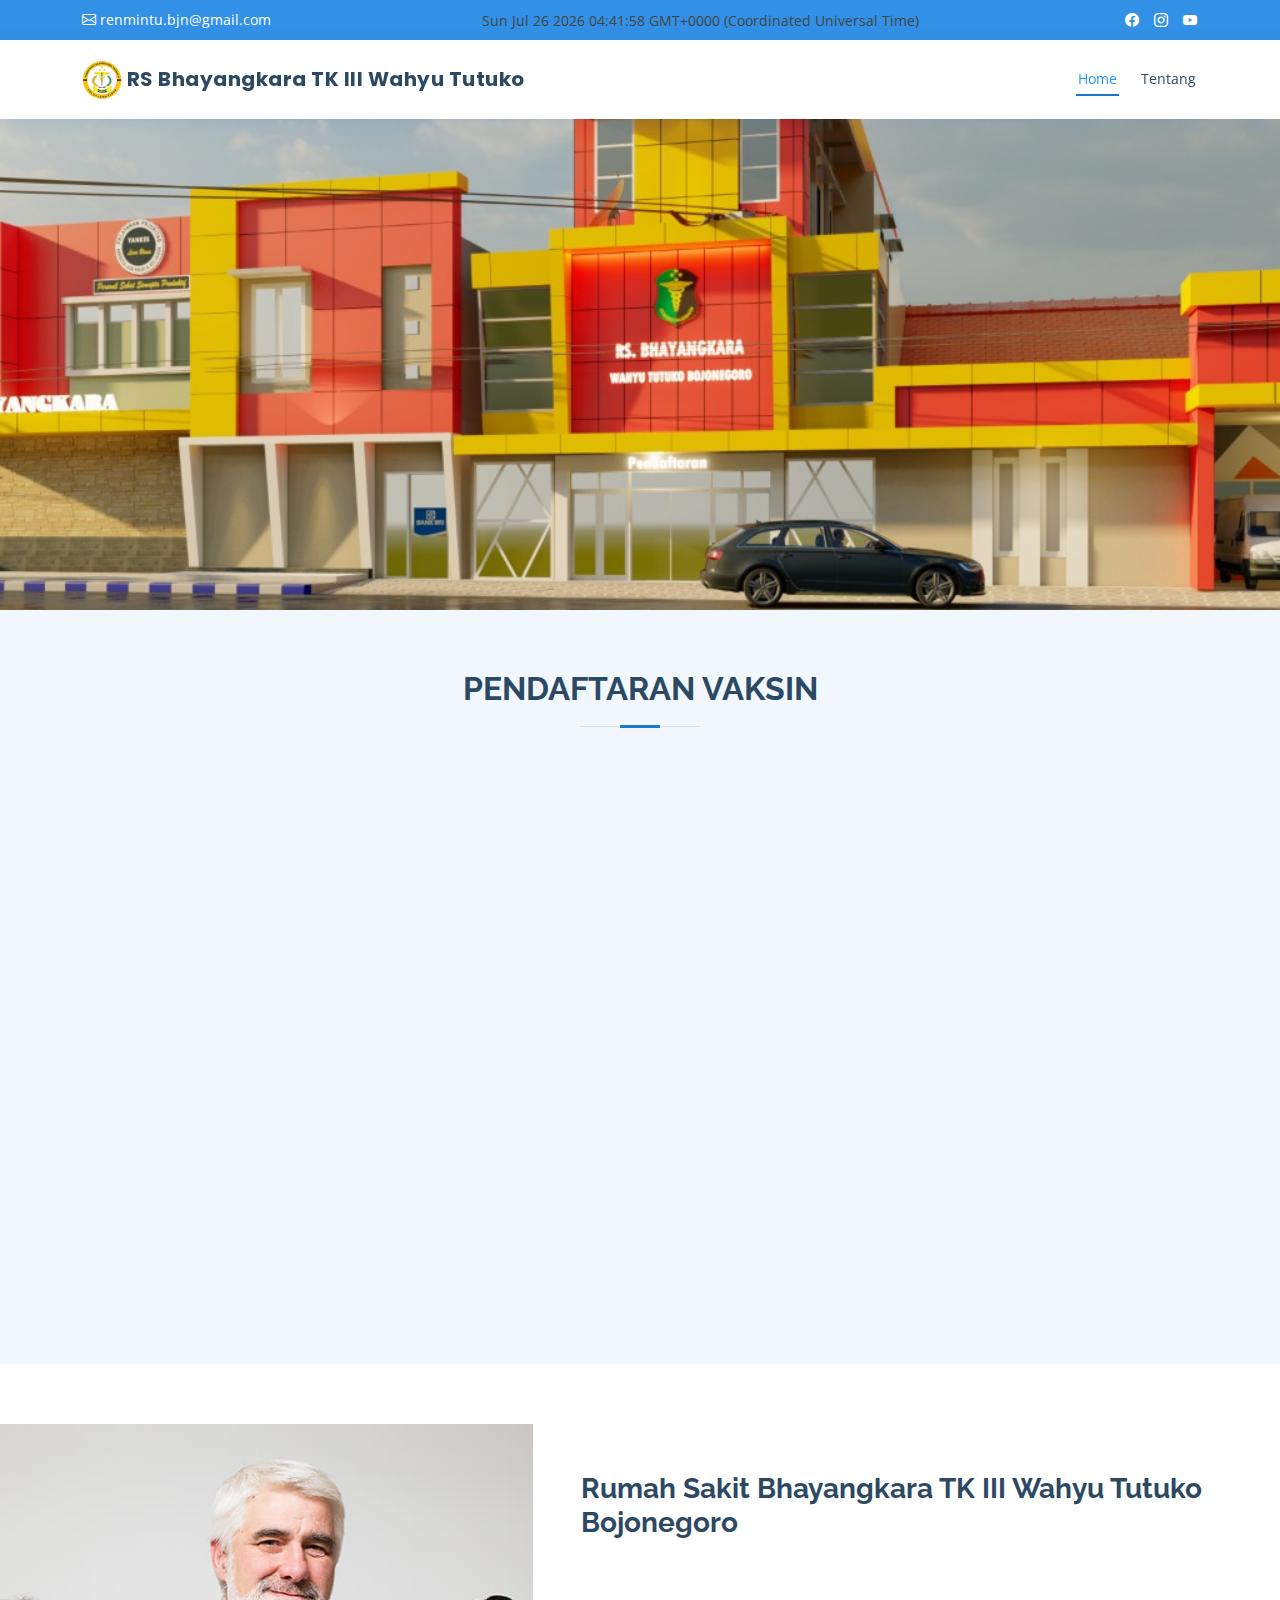
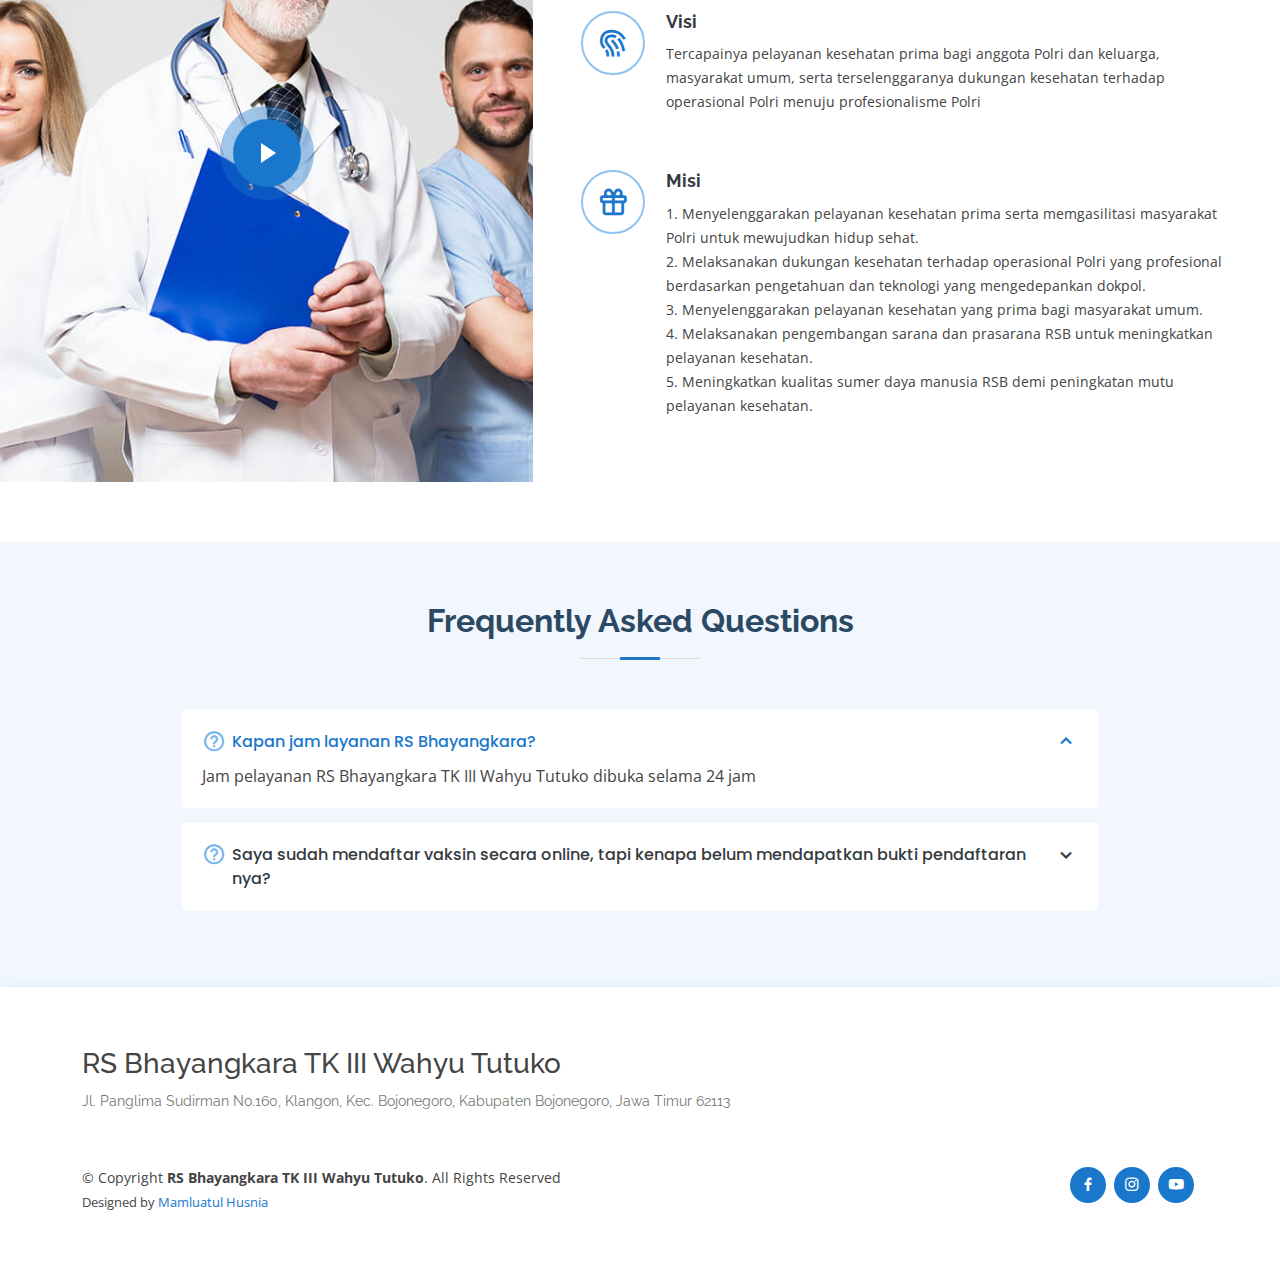
==== index2.html @ 44edd646 "first commit" ====
<!DOCTYPE html>
<html lang="en">

<head>
  <meta charset="utf-8">
  <meta content="width=device-width, initial-scale=1.0" name="viewport">

  <title>RS Bhayangkara TK III Wahyu Tutuko</title>
  <meta content="" name="description">
  <meta content="" name="keywords">

  <!-- Favicons -->
  <link href="assets/img/LOGO RSBWT 1.png" rel="icon">
  <link href="assets/img/logo.png" rel="apple-touch-icon">

  <!-- Google Fonts -->
  <link href="https://fonts.googleapis.com/css?family=Open+Sans:300,300i,400,400i,600,600i,700,700i|Raleway:300,300i,400,400i,500,500i,600,600i,700,700i|Poppins:300,300i,400,400i,500,500i,600,600i,700,700i" rel="stylesheet">

  <!-- Vendor CSS Files -->
  <link href="assets/vendor/animate.css/animate.min.css" rel="stylesheet">
  <link href="assets/vendor/bootstrap/css/bootstrap.min.css" rel="stylesheet">
  <link href="assets/vendor/bootstrap-icons/bootstrap-icons.css" rel="stylesheet">
  <link href="assets/vendor/boxicons/css/boxicons.min.css" rel="stylesheet">
  <link href="assets/vendor/fontawesome-free/css/all.min.css" rel="stylesheet">
  <link href="assets/vendor/glightbox/css/glightbox.min.css" rel="stylesheet">
  <link href="assets/vendor/remixicon/remixicon.css" rel="stylesheet">
  <link href="assets/vendor/swiper/swiper-bundle.min.css" rel="stylesheet">

  <!-- Template Main CSS File -->
  <link href="assets/css/style.css" rel="stylesheet">

  <!-- =======================================================
  * Template Name: Medilab - v4.3.0
  * Template URL: https://bootstrapmade.com/medilab-free-medical-bootstrap-theme/
  * Author: BootstrapMade.com
  * License: https://bootstrapmade.com/license/
  ======================================================== -->
</head>

<body>

  <!-- ======= Top Bar ======= -->
  <div id="topbar" class="d-flex align-items-center fixed-top">
    <div class="container d-flex justify-content-between">
      <div class="contact-info d-flex align-items-center">
        <i class="bi bi-envelope"></i> <a href="mailto:contact@example.com">renmintu.bjn@gmail.com</a>
        <i class="bi bi-meet"></i> 
		
      </div>
	   <div id="hasil"></div>
		<script>
			var waktu = new Date(); 
			document.getElementById("hasil").innerHTML = waktu;
		</script>
      <div class="d-none d-lg-flex social-links align-items-center">
        
        <a href="https://www.facebook.com/RS-Bhayangkara-wahyu-tutuko-bojonegoro-134712676701221/" class="facebook"><i class="bi bi-facebook"></i></a>
        <a href="https://www.instagram.com/rs.wahyu.tutuko.bjn/" class="instagram"><i class="bi bi-instagram"></i></a>
		<a href="https://www.youtube.com/channel/UCM9WZaAFQq9UI5VW8E8d0-Q" class="youtube"><i class="bi bi-youtube"></i></a>
        
      </div>
    </div>
  </div>

  <!-- ======= Header ======= -->
  <header id="header" class="fixed-top">
    <div class="container d-flex align-items-center">
      <h1 class="logo me-auto">
	  <a href="index.html" class="logo me-auto"><img src="assets/img/logo.png" alt="" class="img-fluid"></a>
	  <a href="index.html"> RS Bhayangkara TK III Wahyu Tutuko</a></h1>
	  
      <!-- Uncomment below if you prefer to use an image logo -->
      

      <nav id="navbar" class="navbar order-last order-lg-0">
        <ul>
          <li><a class="nav-link scrollto active" href="#hero">Home</a></li>
          <li><a class="nav-link scrollto" href="#about">Tentang</a></li>
          
          
        </ul>
        <i class="bi bi-list mobile-nav-toggle"></i>
      </nav><!-- .navbar -->

     

    </div>
  </header><!-- End Header -->

  <!-- ======= Hero Section ======= -->
  <section id="hero" class="d-flex align-items-center">
    <div class="container">
      <!--<h1>Welcome to RS Bhayangkara </h1>
      <h2>Stay Safe, Stay Healthy! </h2>
      <a href="#about" class="btn-get-started scrollto">Get Started</a>-->
    </div>
  </section><!-- End Hero -->

  <main id="main">

    
<!-- ======= Appointment Section ======= -->
<section id="appointment" class="appointment section-bg">
    <div class="container">

        <div class="section-title">
            <h2>PENDAFTARAN VAKSIN</h2>
           
        </div>
        

        <iframe
            src="https://docs.google.com/forms/d/e/1FAIpQLSfDE_rC1CATGKq_4Edwwv0EHNsM5DgaduZ6dp2ZUhxkLP7fkw/viewform?embedded=true"
            width="1200" height="520" frameborder="0" marginheight="0" marginwidth="0">Loading…</iframe>

    </div>
</section><!-- End Appointment Section -->

    <!-- ======= About Section ======= -->
    <section id="about" class="about">
      <div class="container-fluid">

        <div class="row">
          <div class="col-xl-5 col-lg-6 video-box d-flex justify-content-center align-items-stretch position-relative">
            <a href="https://www.youtube.com/watch?v=DsOXvNqg05s" class="glightbox play-btn mb-4"></a>
          </div>

          <div class="col-xl-7 col-lg-6 icon-boxes d-flex flex-column align-items-stretch justify-content-center py-5 px-lg-5">
            <h3>Rumah Sakit Bhayangkara TK III Wahyu Tutuko Bojonegoro</h3>
            <p></p>

            <div class="icon-box">
              <div class="icon"><i class="bx bx-fingerprint"></i></div>
              <h4 class="title"><a href="">Visi</a></h4>
              <p class="description">Tercapainya pelayanan kesehatan prima bagi anggota Polri dan keluarga, masyarakat umum, serta terselenggaranya dukungan kesehatan terhadap operasional Polri menuju profesionalisme Polri</p>
            </div>

            <div class="icon-box">
              <div class="icon"><i class="bx bx-gift"></i></div>
              <h4 class="title"><a href="">Misi</a></h4>
              <p class="description"> 1. Menyelenggarakan pelayanan kesehatan prima serta memgasilitasi masyarakat Polri untuk mewujudkan hidup sehat. <br>
			  2. Melaksanakan dukungan kesehatan terhadap operasional Polri yang profesional berdasarkan pengetahuan dan teknologi yang mengedepankan dokpol. <br>
			  3. Menyelenggarakan pelayanan kesehatan yang prima bagi masyarakat umum. <br>
			  4. Melaksanakan pengembangan sarana dan prasarana RSB untuk meningkatkan pelayanan kesehatan. <br>
			  5. Meningkatkan kualitas sumer daya manusia RSB demi peningkatan mutu pelayanan kesehatan.</p>
            </div>

           <!-- <div class="icon-box">
              <div class="icon"><i class="bx bx-atom"></i></div>
              <h4 class="title"><a href="">Dine Pad</a></h4>
              <p class="description">Explicabo est voluptatum asperiores consequatur magnam. Et veritatis odit. Sunt aut deserunt minus aut eligendi omnis</p>
            </div>-->

          </div>
        </div>

      </div>
    </section><!-- End About Section -->

 
    <!-- ======= Frequently Asked Questions Section ======= -->
    <section id="faq" class="faq section-bg">
      <div class="container">

        <div class="section-title">
          <h2>Frequently Asked Questions</h2>
          <p> </p>
        </div>

        <div class="faq-list">
          <ul>
            <li data-aos="fade-up">
              <i class="bx bx-help-circle icon-help"></i> <a data-bs-toggle="collapse" class="collapse" data-bs-target="#faq-list-1">Kapan jam layanan RS Bhayangkara? <i class="bx bx-chevron-down icon-show"></i><i class="bx bx-chevron-up icon-close"></i></a>
              <div id="faq-list-1" class="collapse show" data-bs-parent=".faq-list">
                <p>
                  Jam pelayanan RS Bhayangkara TK III Wahyu Tutuko dibuka selama 24 jam
                </p>
              </div>
            </li>

           
            </li>
			<li data-aos="fade-up" data-aos-delay="100">
              <i class="bx bx-help-circle icon-help"></i> <a data-bs-toggle="collapse" data-bs-target="#faq-list-2" class="collapsed">Saya sudah mendaftar vaksin secara online, tapi kenapa belum mendapatkan bukti pendaftaran nya?<i class="bx bx-chevron-down icon-show"></i><i class="bx bx-chevron-up icon-close"></i></a>
              <div id="faq-list-2" class="collapse" data-bs-parent=".faq-list">
                <p>
                  Untuk Bukti Pendaftaran akan di kirimkan dalam 1x24 jam, jadi harap bersabar :)
                </p>
              </div>
            </li>


      </div>
    </section><!-- End Contact Section -->

  </main><!-- End #main -->

  <!-- ======= Footer ======= -->
  <footer id="footer">

    <div class="footer-top">
      <div class="container">
        <div class="row">

          <div class="col-lg-8 col-md-6 footer-contact">
            <h3>RS Bhayangkara TK III Wahyu Tutuko</h3>
            <p>
              Jl. Panglima Sudirman No.160, Klangon, Kec. Bojonegoro, Kabupaten Bojonegoro, Jawa Timur 62113 <br>
             
              
             <!-- <strong>Email:</strong> renmintu.bjn@gmail.com<br>-->
            </p>
          </div>
<!--
          <div class="col-lg-2 col-md-6 footer-links">
            <h4>Useful Links</h4>
            <ul>
              <li><i class="bx bx-chevron-right"></i> <a href="#">Home</a></li>
              <li><i class="bx bx-chevron-right"></i> <a href="#">About us</a></li>
              <li><i class="bx bx-chevron-right"></i> <a href="#">Services</a></li>
              <li><i class="bx bx-chevron-right"></i> <a href="#">Terms of service</a></li>
              <li><i class="bx bx-chevron-right"></i> <a href="#">Privacy policy</a></li>
            </ul>
          </div>

          <div class="col-lg-3 col-md-6 footer-links">
            <h4>Our Services</h4>
            <ul>
              <li><i class="bx bx-chevron-right"></i> <a href="#">Web Design</a></li>
              <li><i class="bx bx-chevron-right"></i> <a href="#">Web Development</a></li>
              <li><i class="bx bx-chevron-right"></i> <a href="#">Product Management</a></li>
              <li><i class="bx bx-chevron-right"></i> <a href="#">Marketing</a></li>
              <li><i class="bx bx-chevron-right"></i> <a href="#">Graphic Design</a></li>
            </ul>
          </div>

          <div class="col-lg-4 col-md-6 footer-newsletter">
            <h4>Join Our Newsletter</h4>
            <p>Tamen quem nulla quae legam multos aute sint culpa legam noster magna</p>
            <form action="" method="post">
              <input type="email" name="email"><input type="submit" value="Subscribe">
            </form>
          </div>

        </div>-->
      </div>
    </div>

    <div class="container d-md-flex py-4">

      <div class="me-md-auto text-center text-md-start">
        <div class="copyright">
          &copy; Copyright <strong><span>RS Bhayangkara TK III Wahyu Tutuko</span></strong>. All Rights Reserved
        </div>
        <div class="credits">
          <!-- All the links in the footer should remain intact. -->
          <!-- You can delete the links only if you purchased the pro version. -->
          <!-- Licensing information: https://bootstrapmade.com/license/ -->
          <!-- Purchase the pro version with working PHP/AJAX contact form: https://bootstrapmade.com/medilab-free-medical-bootstrap-theme/ -->
          Designed by <a href="https://bootstrapmade.com/">Mamluatul Husnia</a>
        </div>
      </div>
      <div class="social-links text-center text-md-right pt-3 pt-md-0">
     
        
    
		<a href="https://www.facebook.com/RS-Bhayangkara-wahyu-tutuko-bojonegoro-134712676701221/" class="facebook"><i class="bx bxl-facebook"></i></a>
        <a href="https://www.instagram.com/rs.wahyu.tutuko.bjn/" class="instagram"><i class="bx bxl-instagram"></i></a>
		<a href="https://www.youtube.com/channel/UCM9WZaAFQq9UI5VW8E8d0-Q" class="youtube"><i class="bx bxl-youtube"></i></a>
      </div>
    </div>
  </footer><!-- End Footer -->

  <div id="preloader"></div>
  <a href="#" class="back-to-top d-flex align-items-center justify-content-center"><i class="bi bi-arrow-up-short"></i></a>

  <!-- Vendor JS Files -->
  <script src="assets/vendor/bootstrap/js/bootstrap.bundle.min.js"></script>
  <script src="assets/vendor/glightbox/js/glightbox.min.js"></script>
  <script src="assets/vendor/php-email-form/validate.js"></script>
  <script src="assets/vendor/purecounter/purecounter.js"></script>
  <script src="assets/vendor/swiper/swiper-bundle.min.js"></script>

  <!-- Template Main JS File -->
  <script src="assets/js/main.js"></script>
   

</body>

</html>
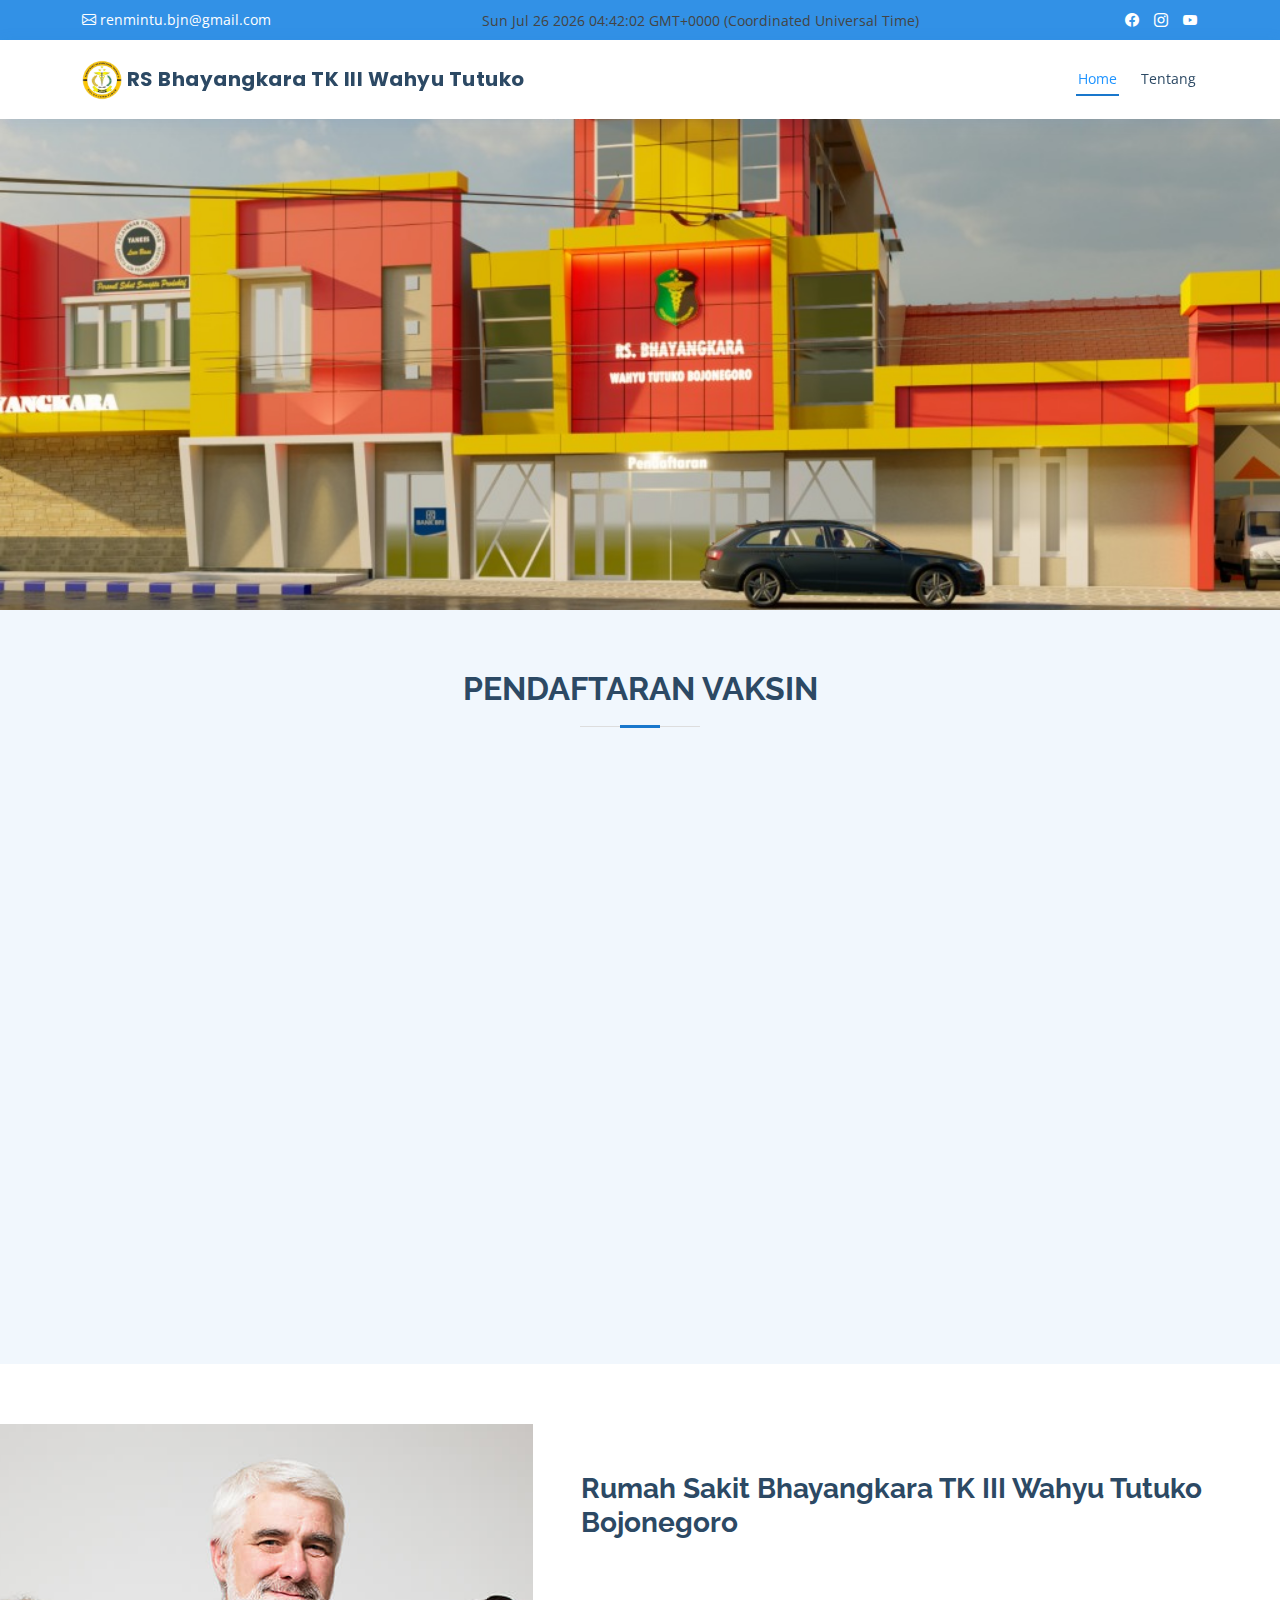
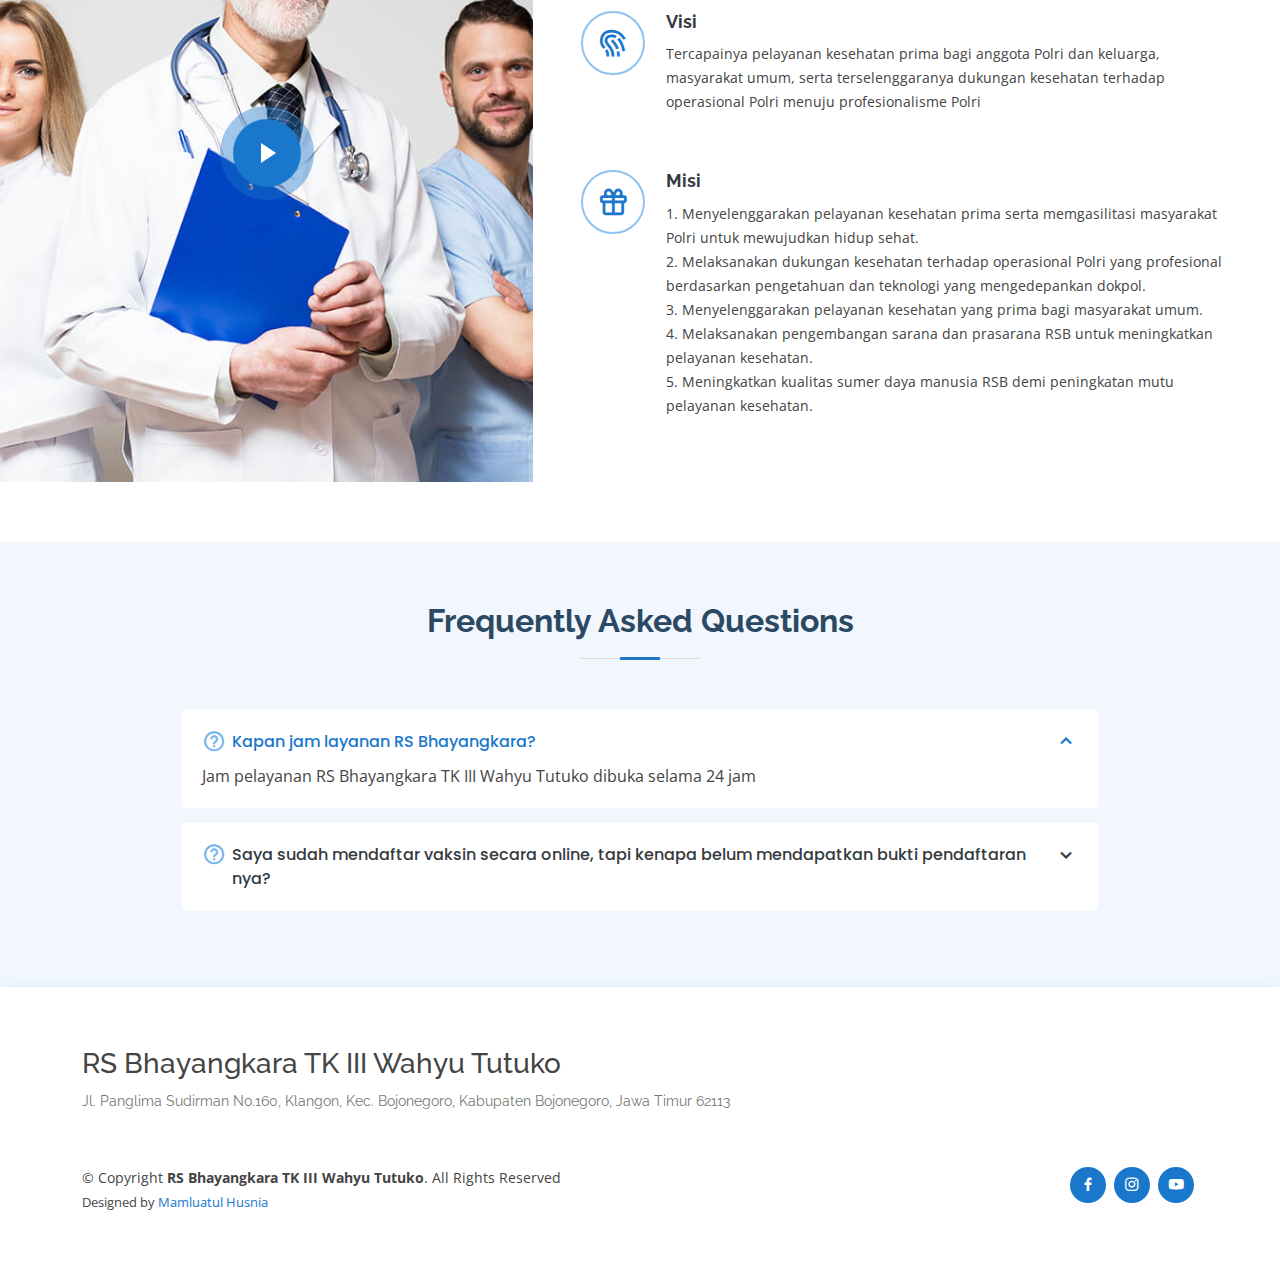
==== commit 4495c48d: "Update index2.html" ====
--- a/index2.html
+++ b/index2.html
@@ -111,7 +111,7 @@
 
         <iframe
             src="https://docs.google.com/forms/d/e/1FAIpQLSfDE_rC1CATGKq_4Edwwv0EHNsM5DgaduZ6dp2ZUhxkLP7fkw/viewform?embedded=true"
-            width="1200" height="520" frameborder="0" marginheight="0" marginwidth="0">Loading…</iframe>
+            width="720" height="520" frameborder="0" marginheight="0" marginwidth="0">Loading…</iframe>
 
     </div>
 </section><!-- End Appointment Section -->
@@ -287,4 +287,4 @@
 
 </body>
 
-</html>+</html>
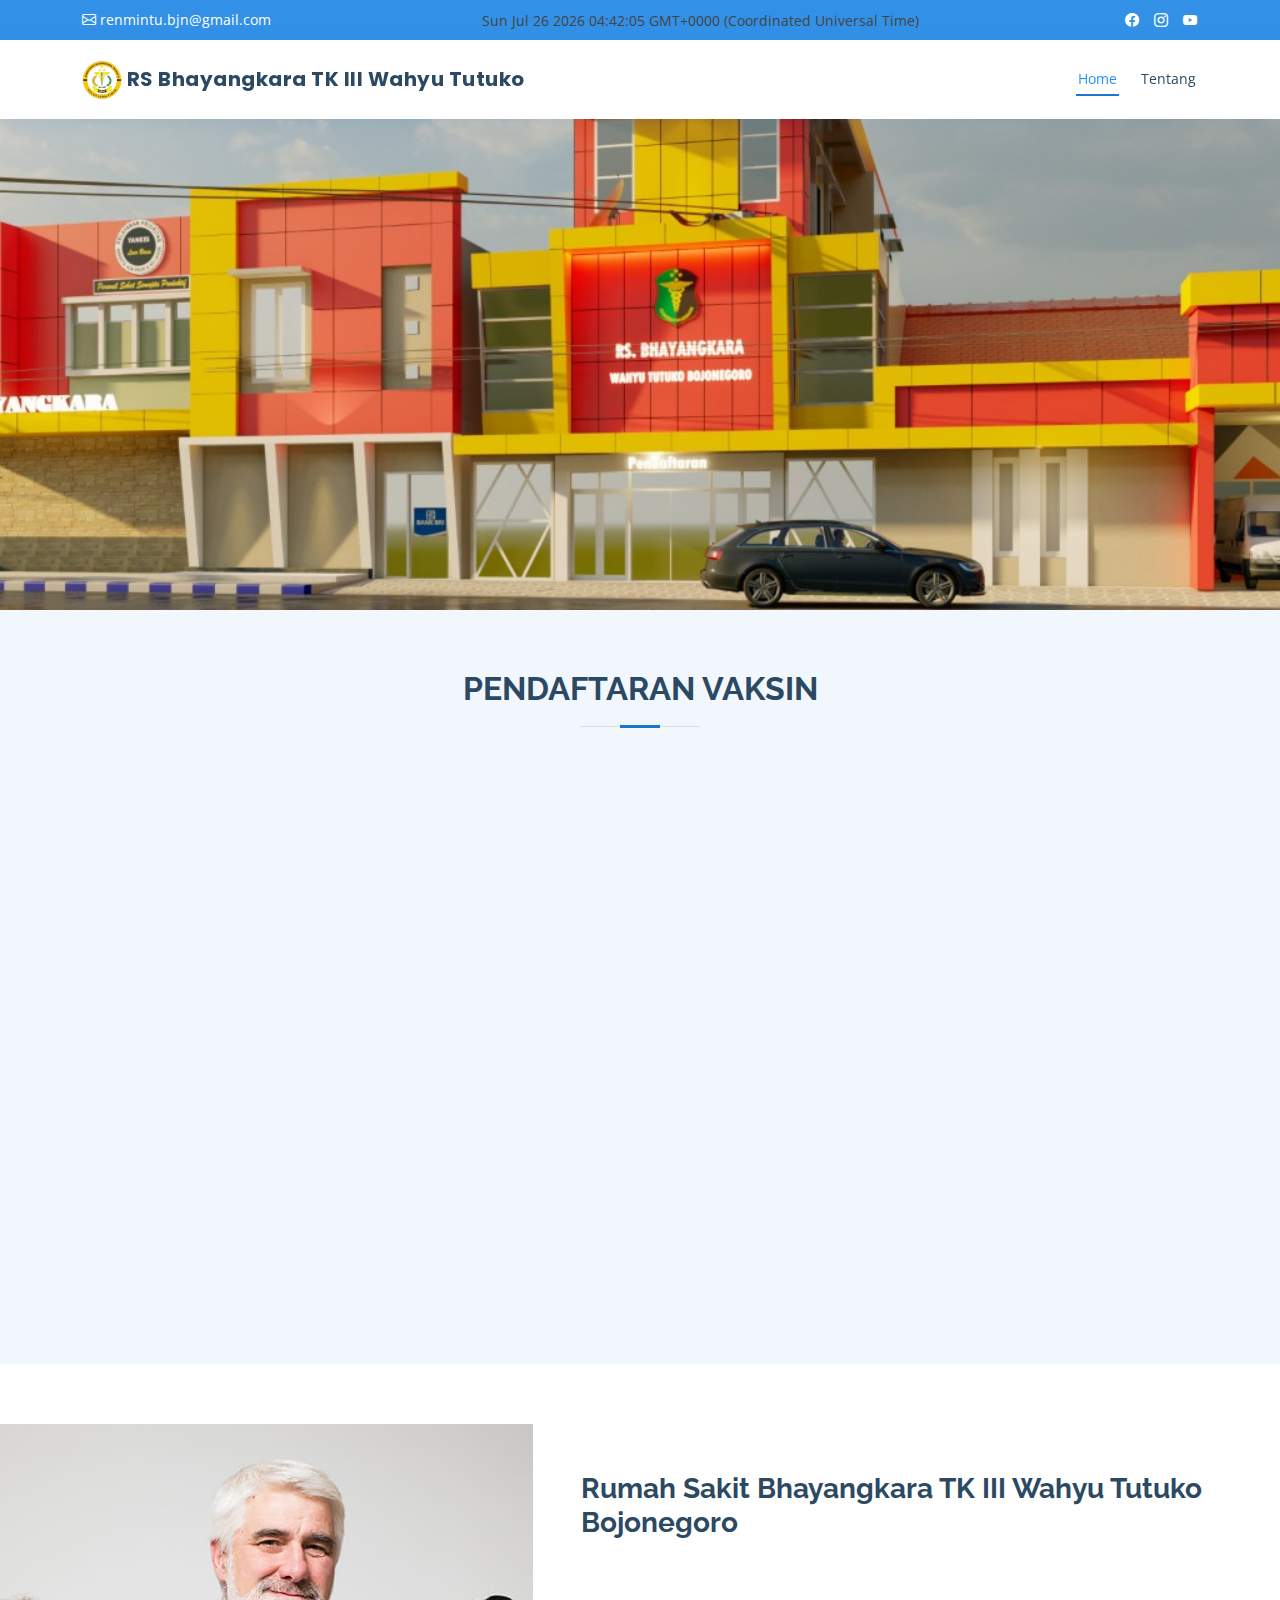
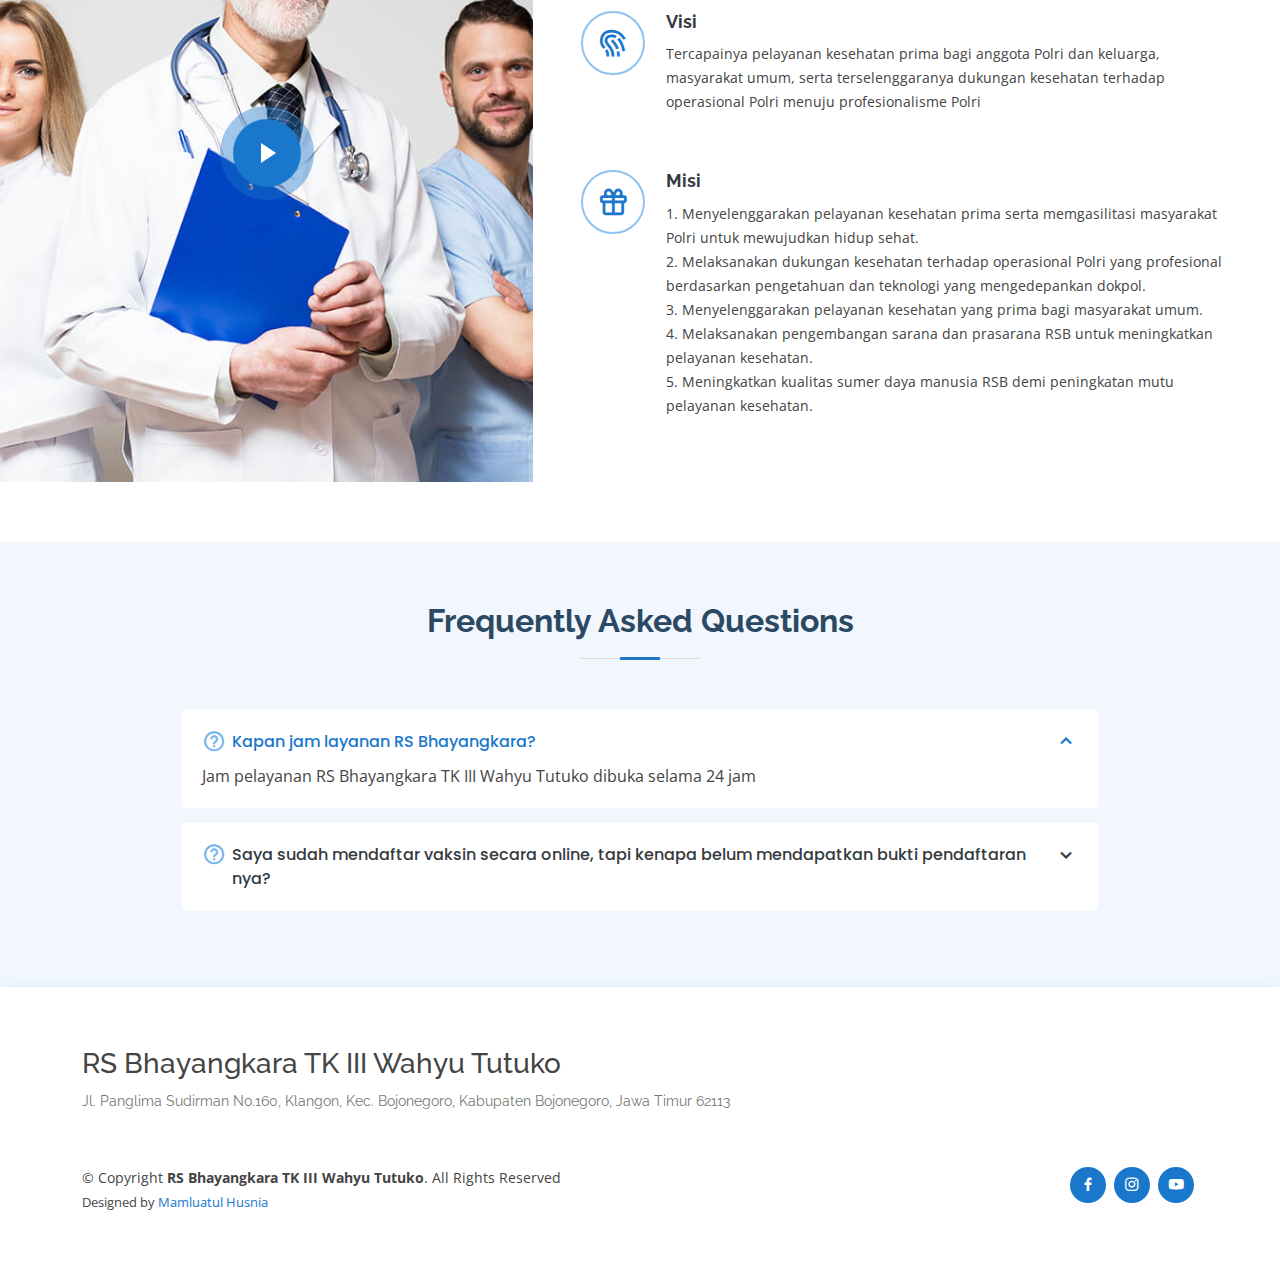
==== commit 203aee09: "Update index2.html" ====
--- a/index2.html
+++ b/index2.html
@@ -111,7 +111,7 @@
 
         <iframe
             src="https://docs.google.com/forms/d/e/1FAIpQLSfDE_rC1CATGKq_4Edwwv0EHNsM5DgaduZ6dp2ZUhxkLP7fkw/viewform?embedded=true"
-            width="720" height="520" frameborder="0" marginheight="0" marginwidth="0">Loading…</iframe>
+            width="700" height="520" frameborder="0" marginheight="0" marginwidth="0">Loading…</iframe>
 
     </div>
 </section><!-- End Appointment Section -->
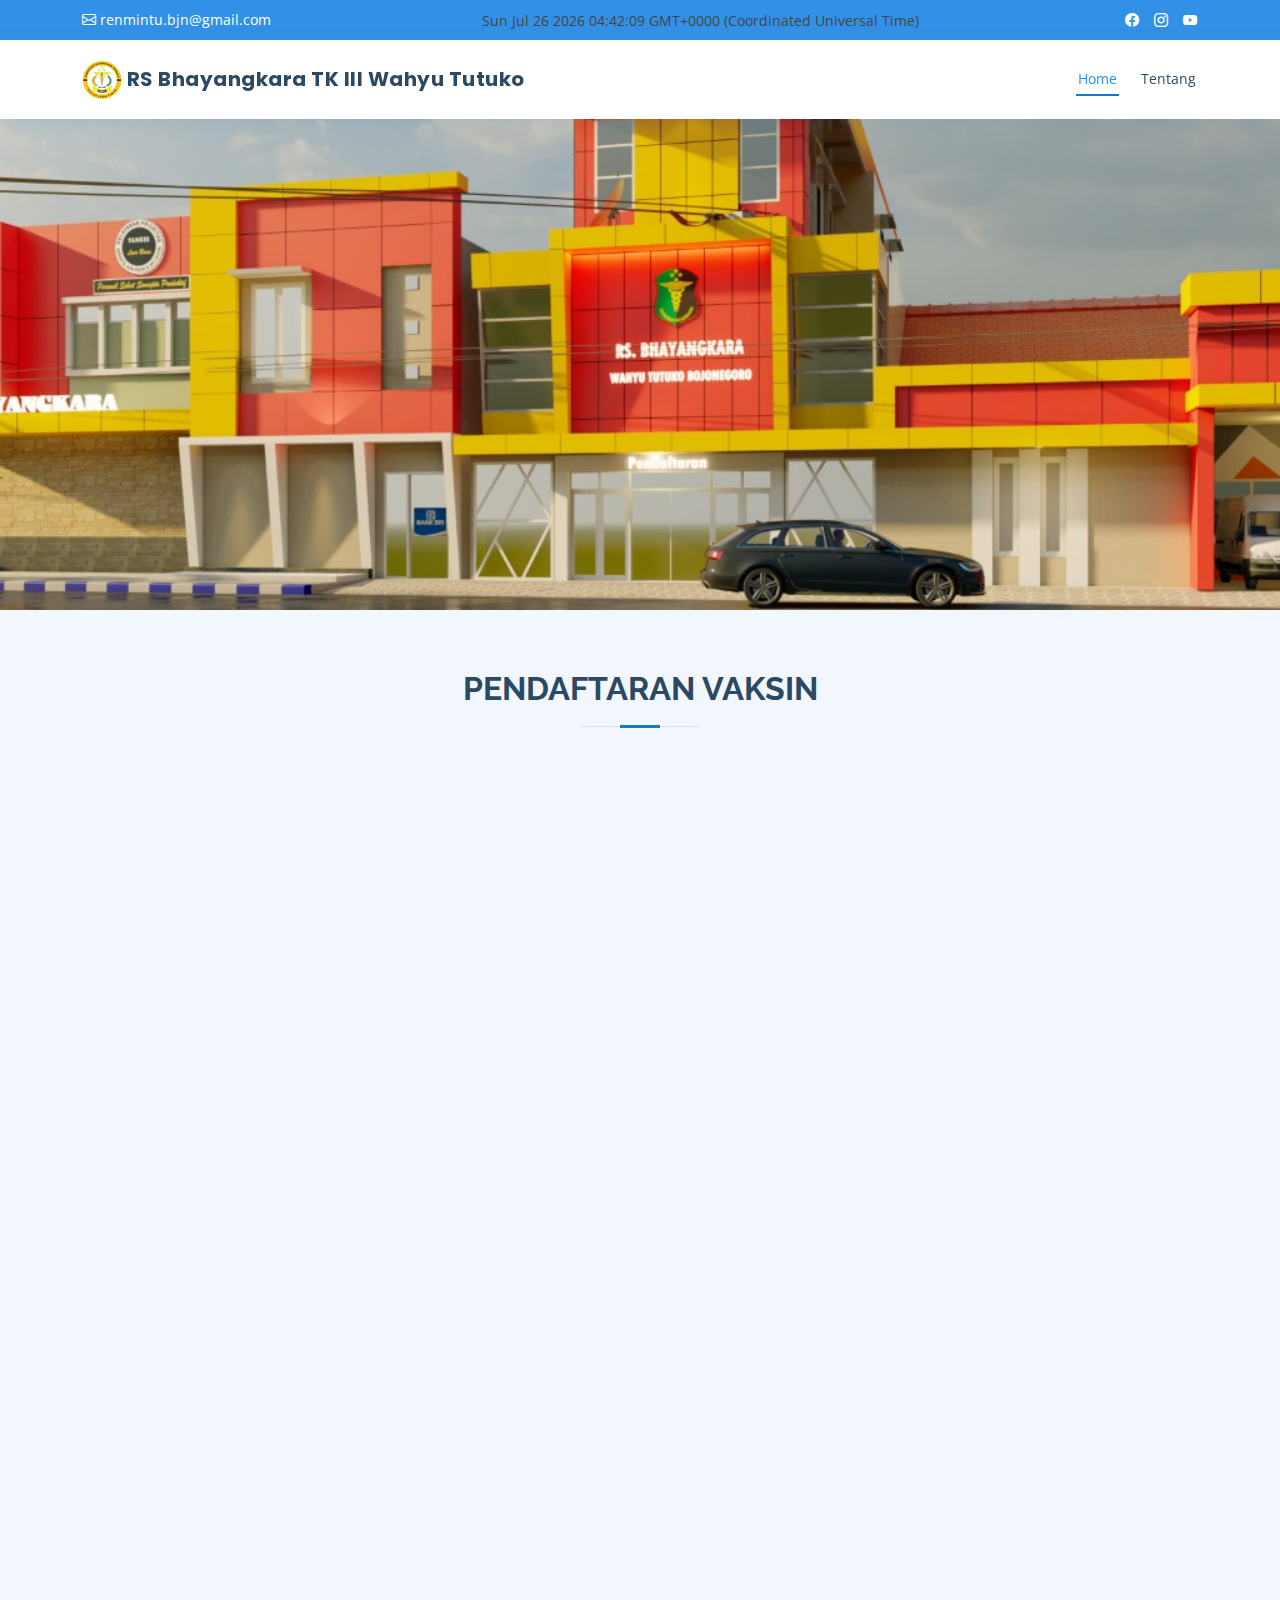
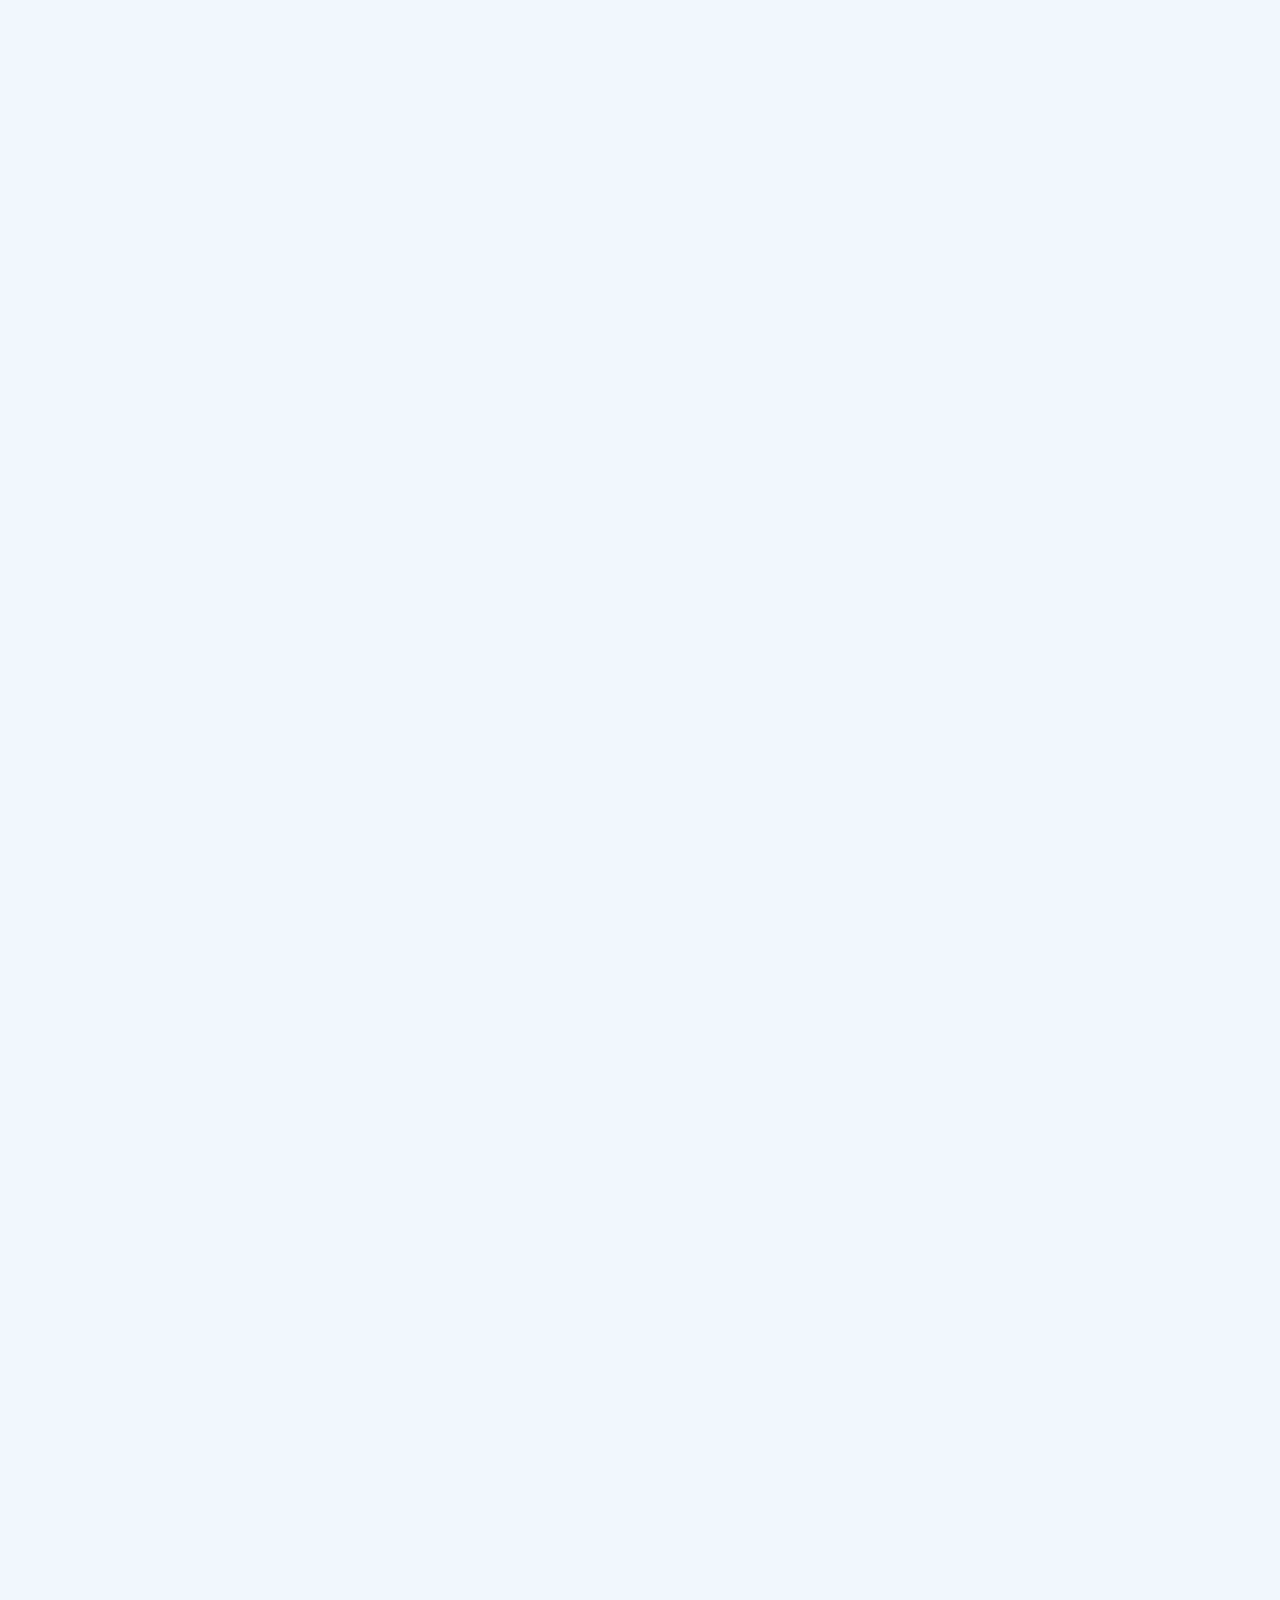
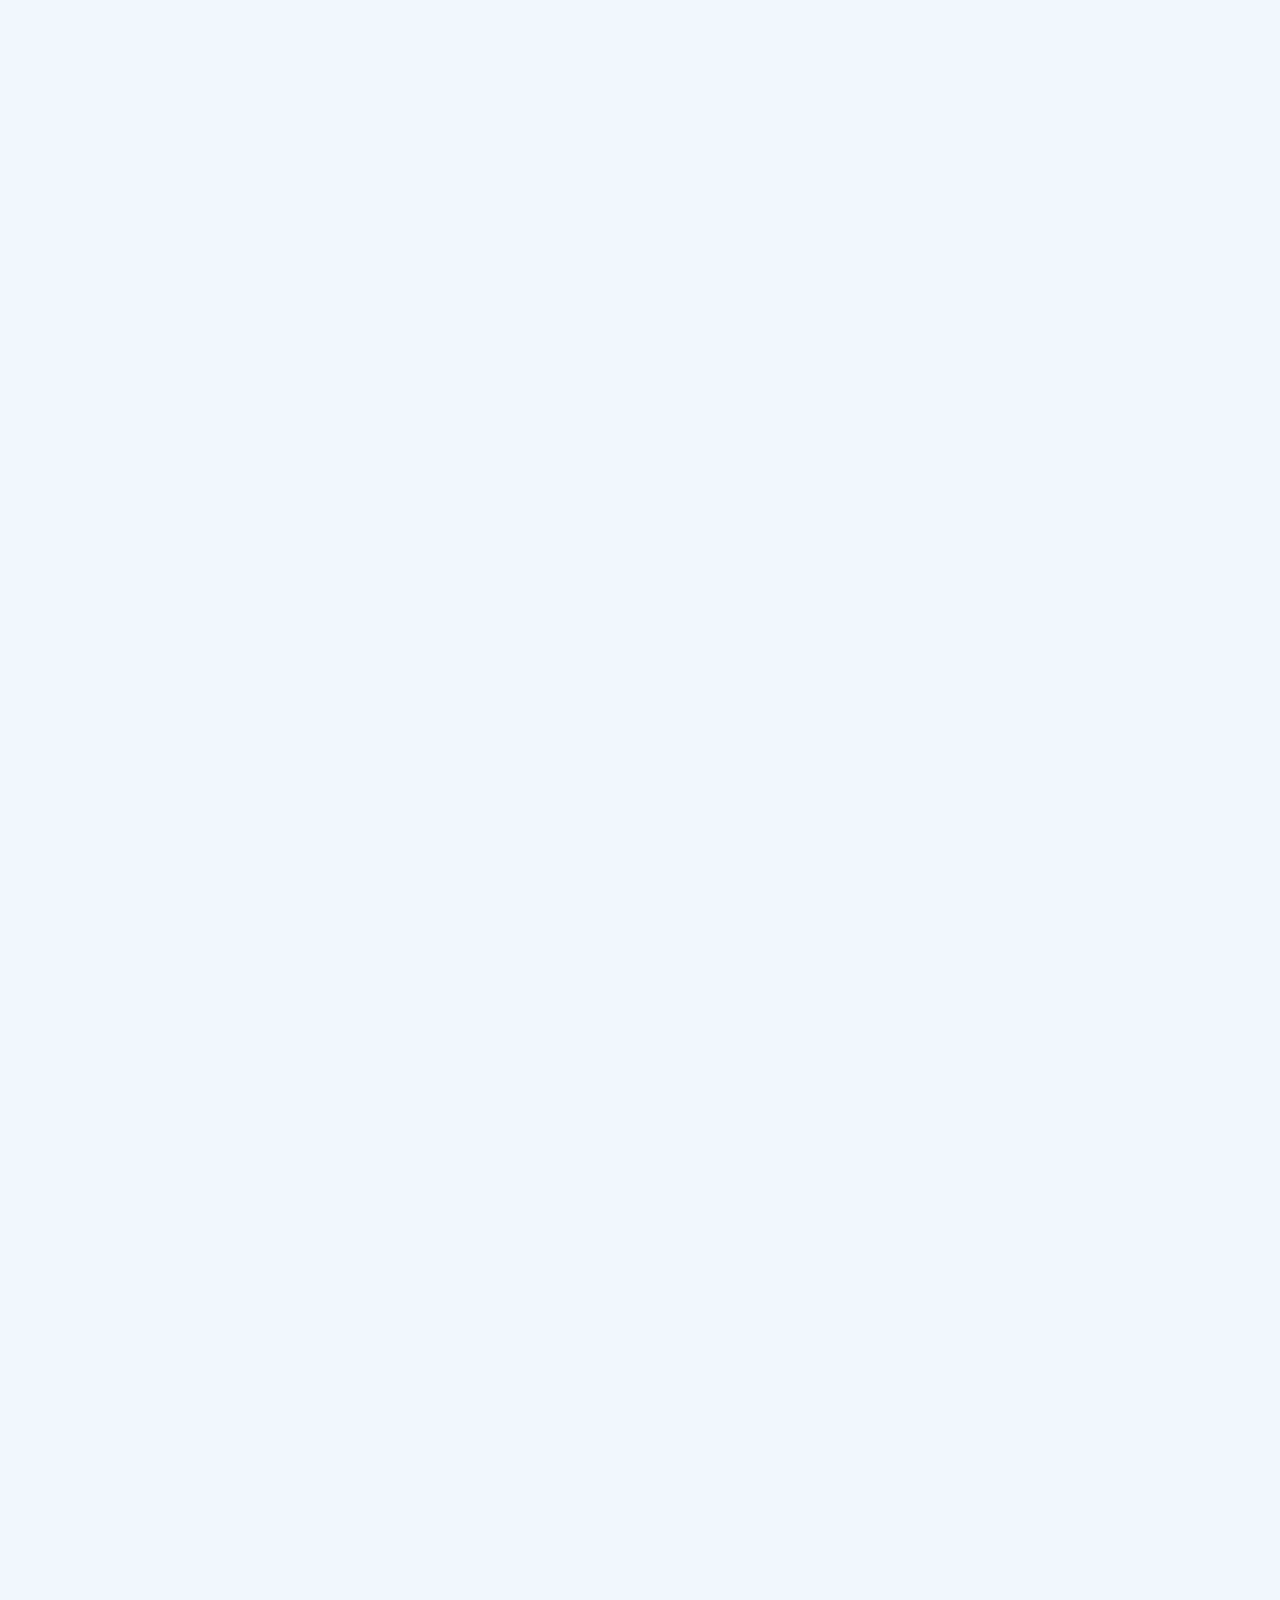
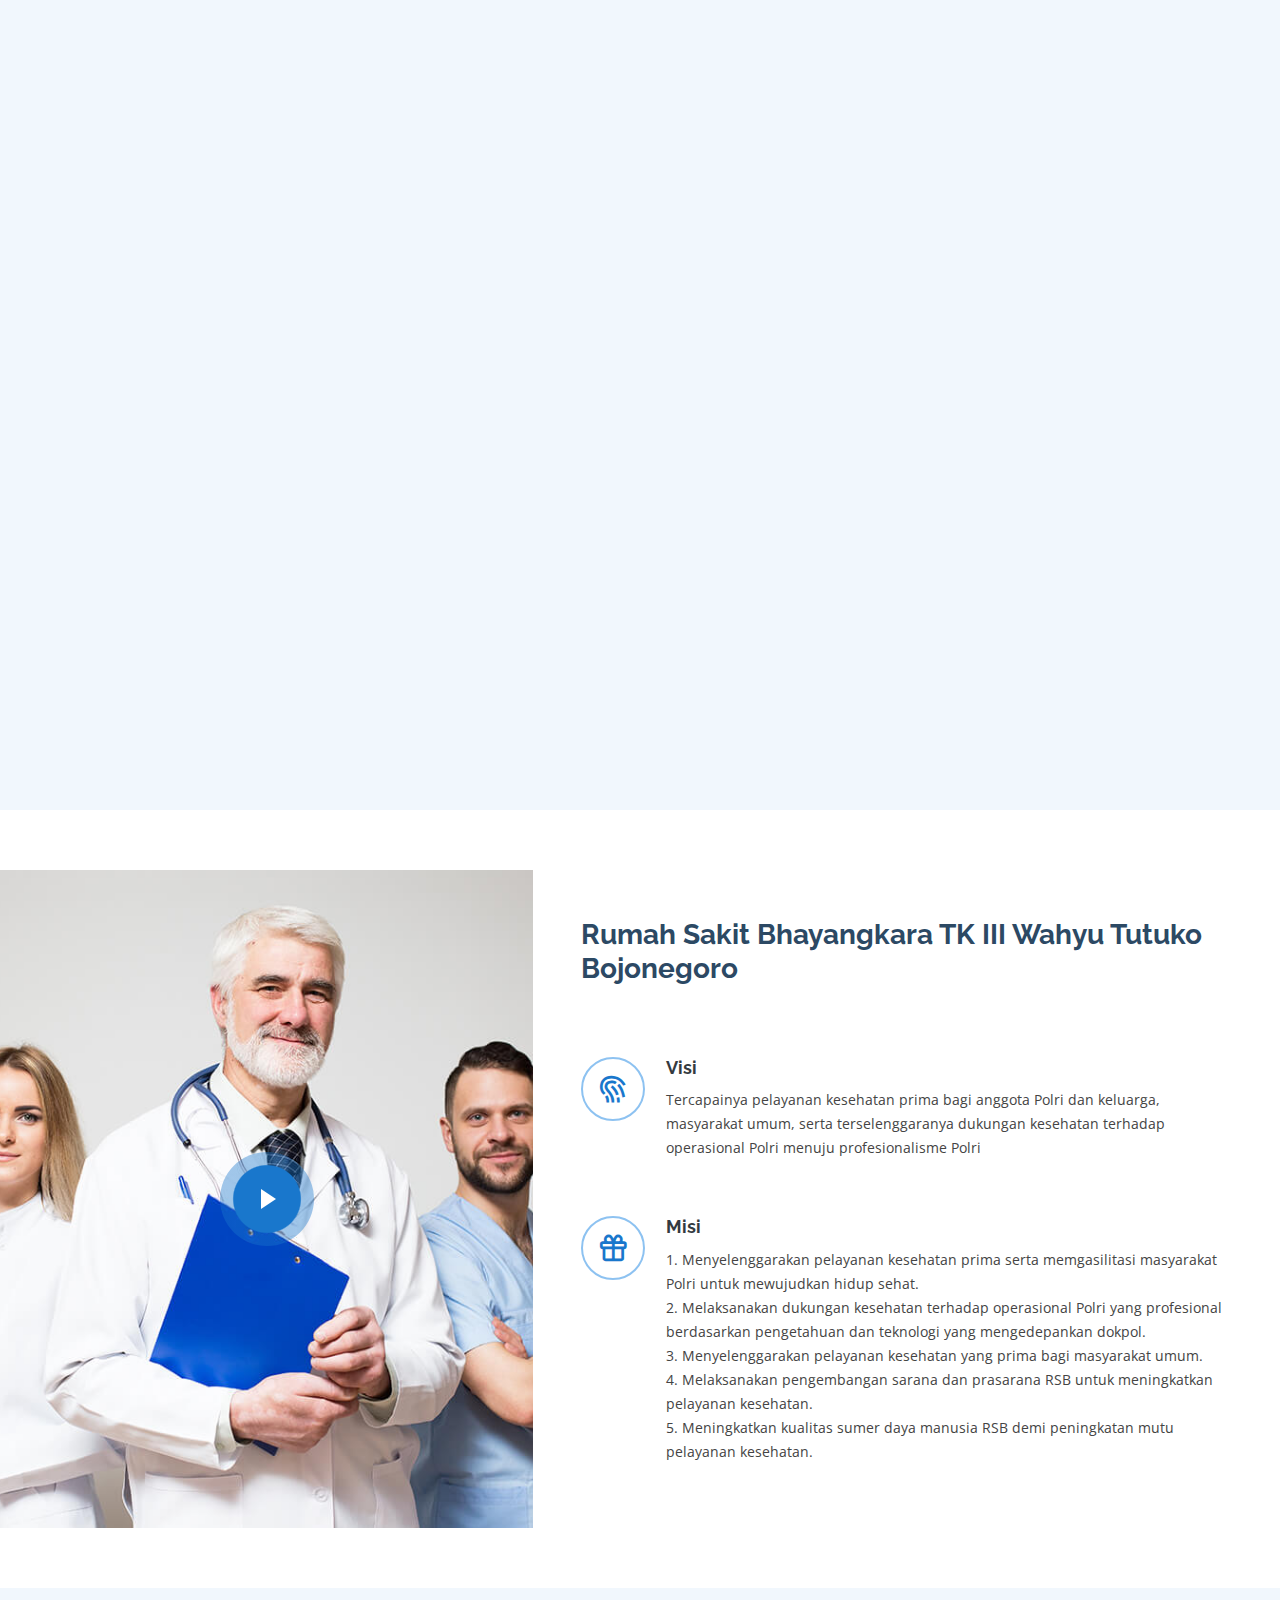
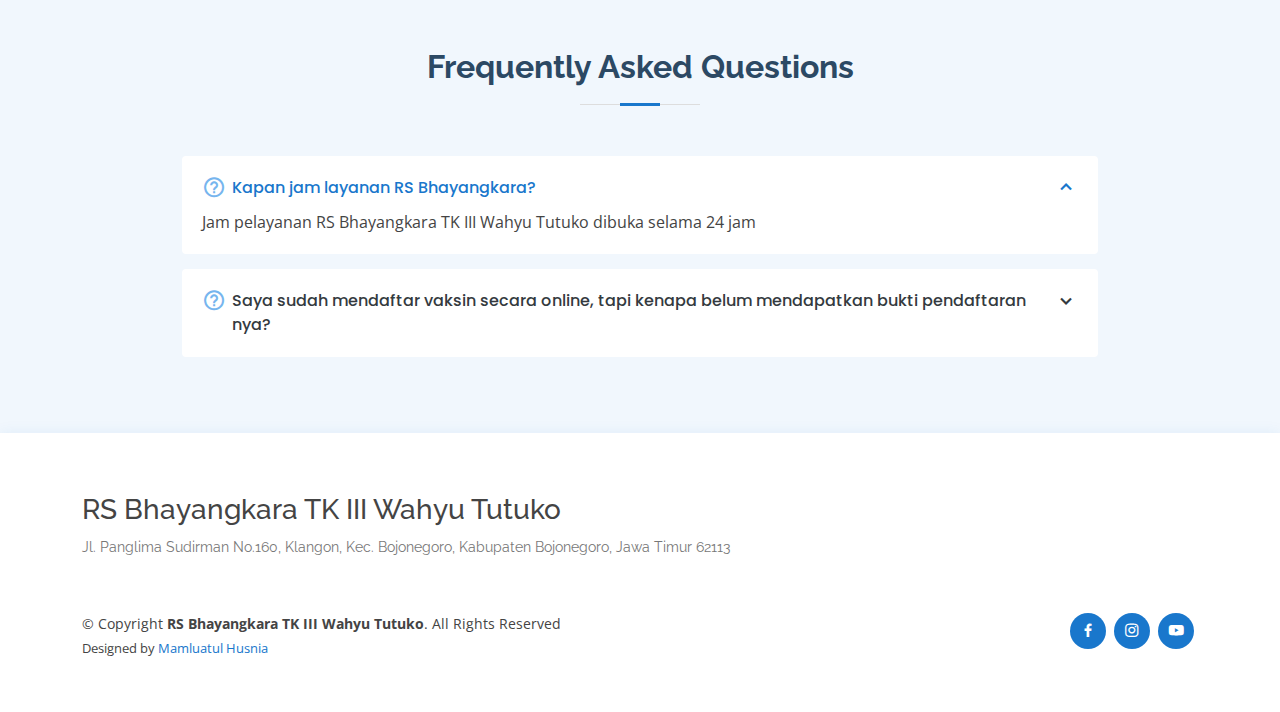
==== commit 028a5601: "Update index2.html" ====
--- a/index2.html
+++ b/index2.html
@@ -110,9 +110,7 @@
         
 
         <iframe
-            src="https://docs.google.com/forms/d/e/1FAIpQLSfDE_rC1CATGKq_4Edwwv0EHNsM5DgaduZ6dp2ZUhxkLP7fkw/viewform?embedded=true"
-            width="700" height="520" frameborder="0" marginheight="0" marginwidth="0">Loading…</iframe>
-
+           <iframe src="https://docs.google.com/forms/d/e/1FAIpQLSfDE_rC1CATGKq_4Edwwv0EHNsM5DgaduZ6dp2ZUhxkLP7fkw/viewform?embedded=true" width="640" height="4766" frameborder="0" marginheight="0" marginwidth="0">Loading…</iframe>
     </div>
 </section><!-- End Appointment Section -->
 
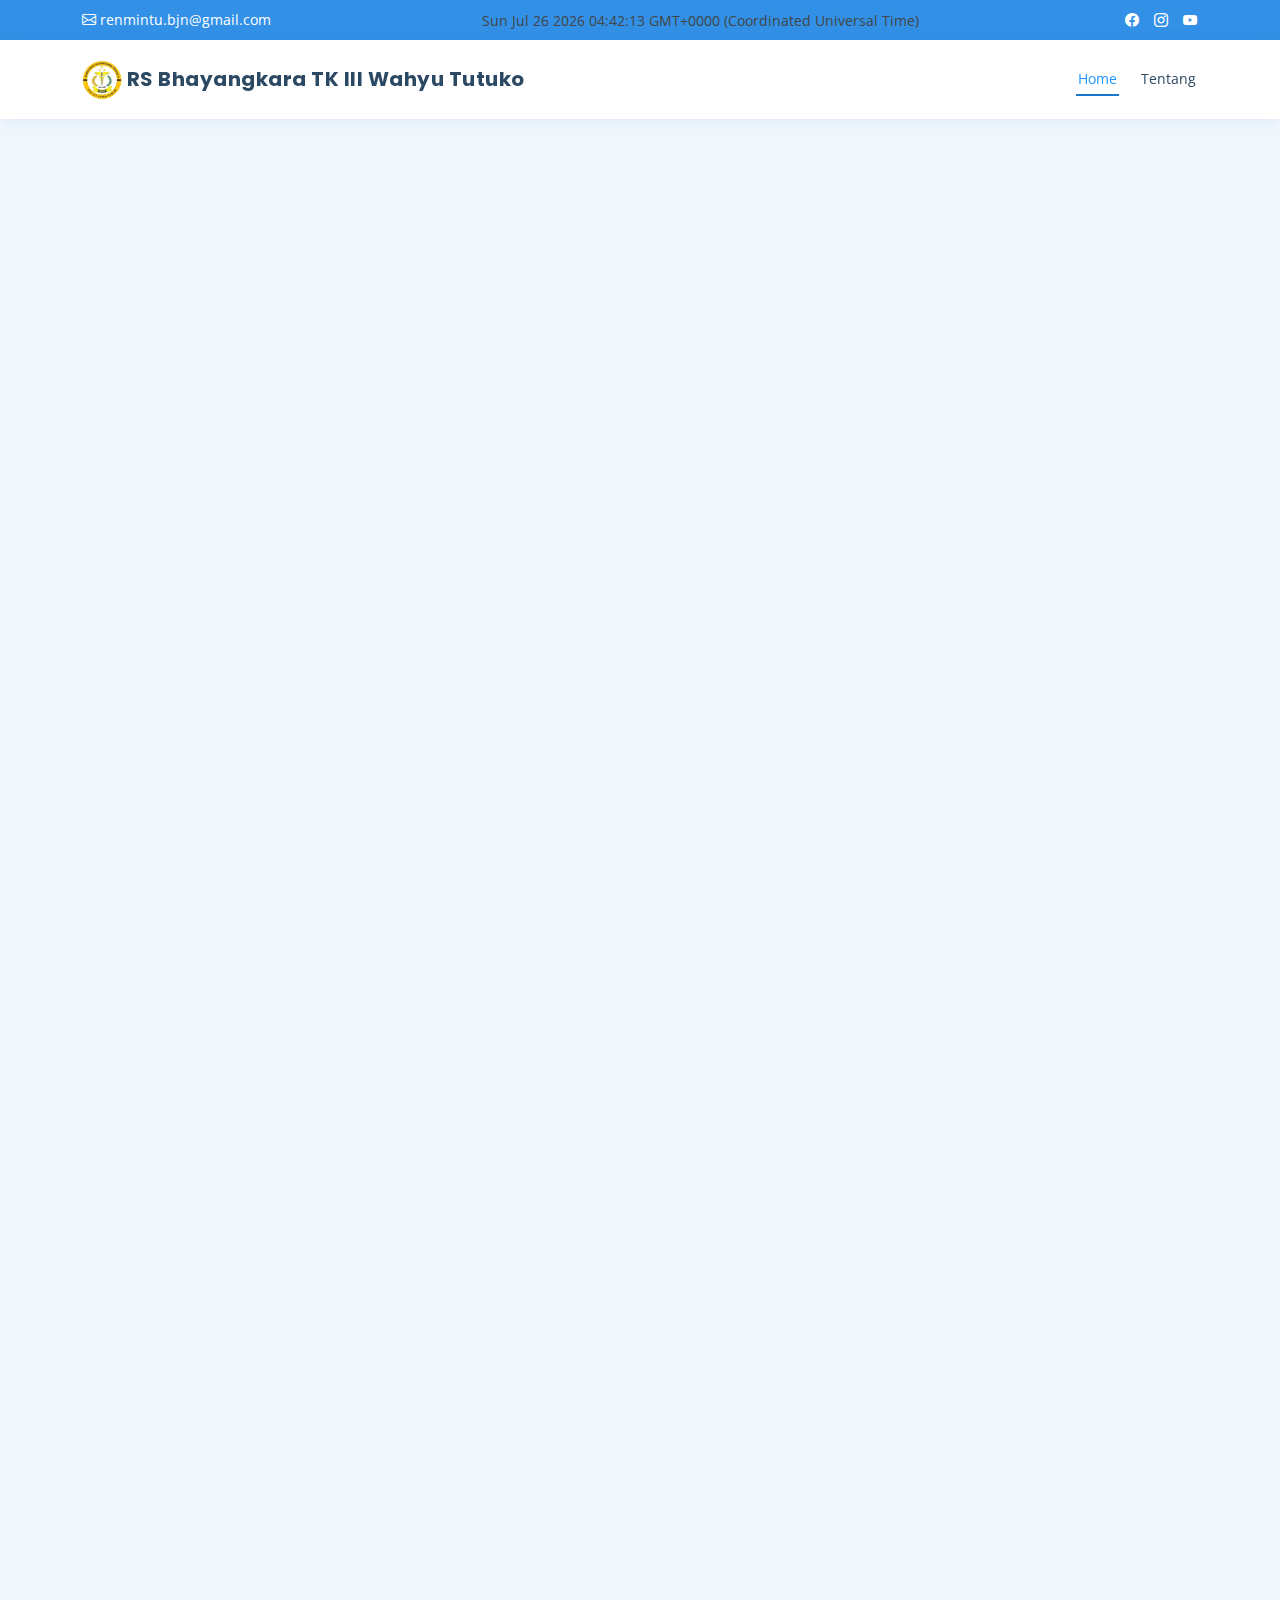
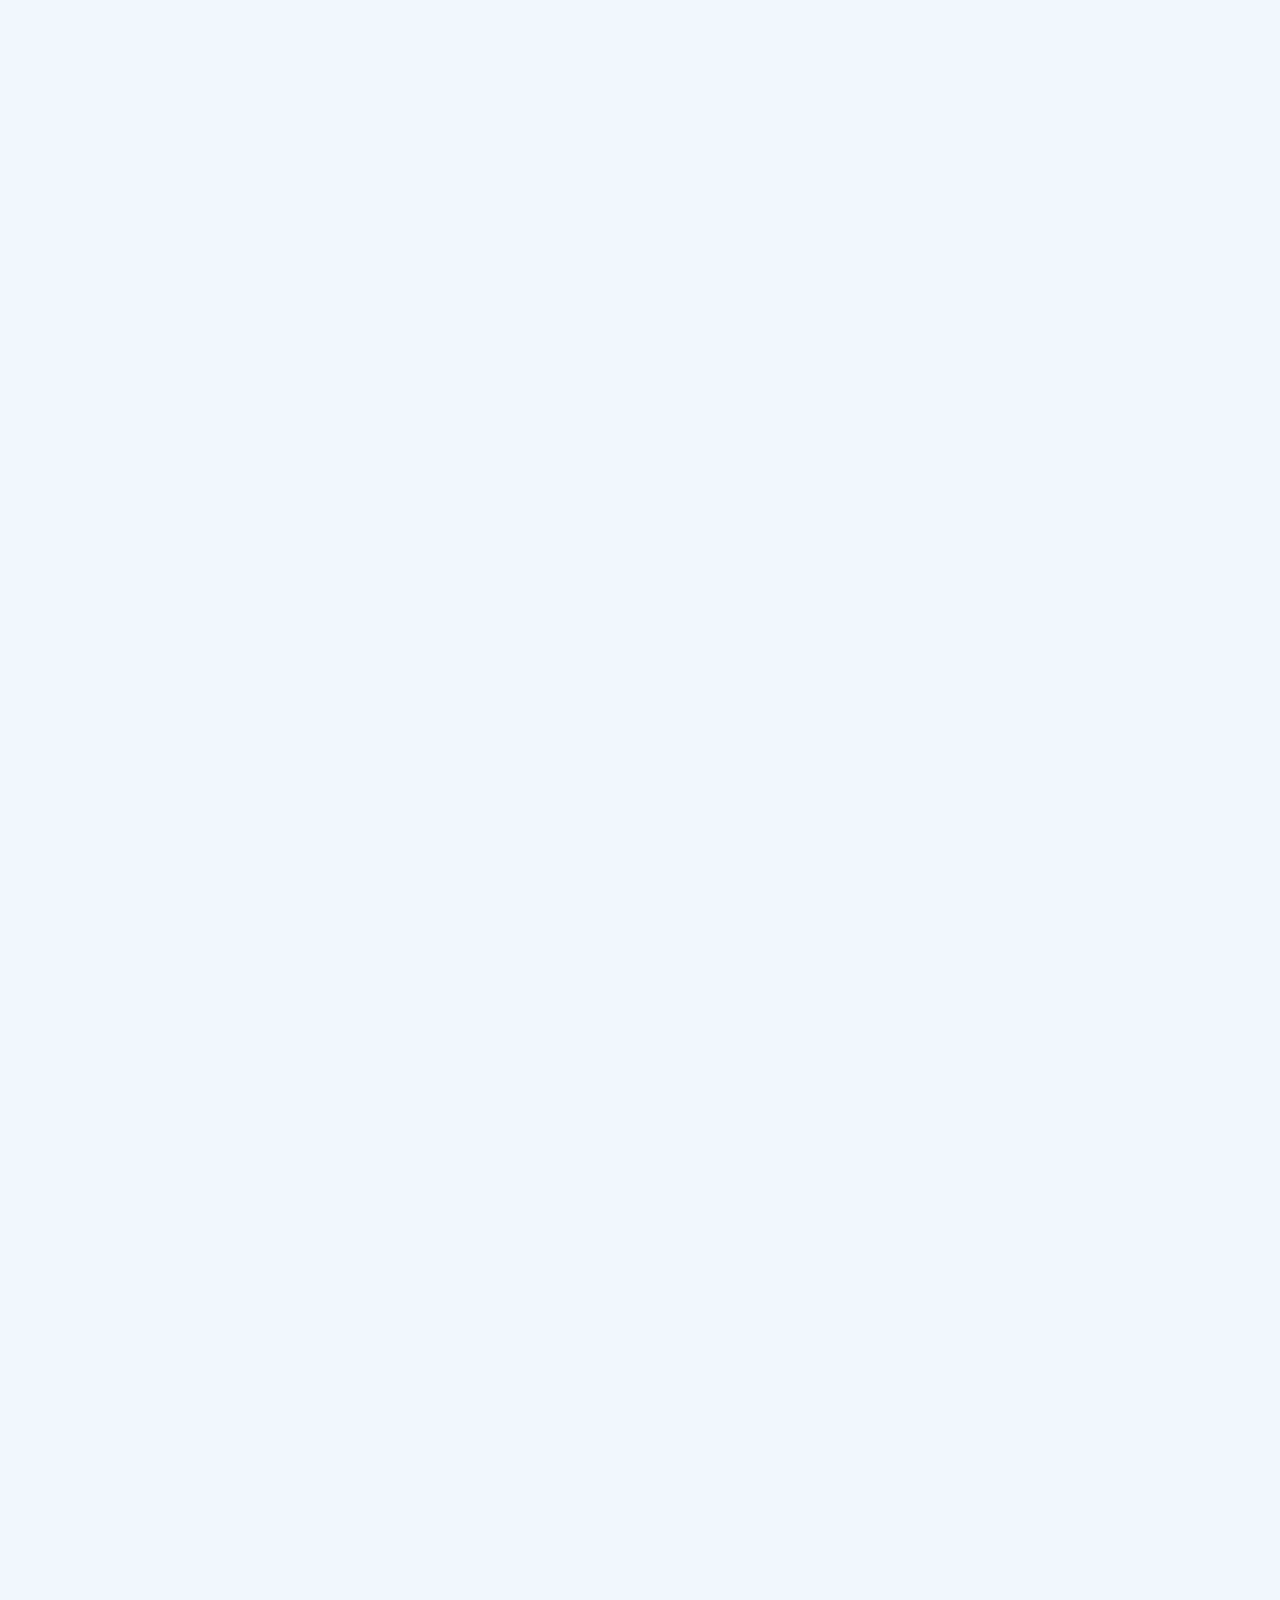
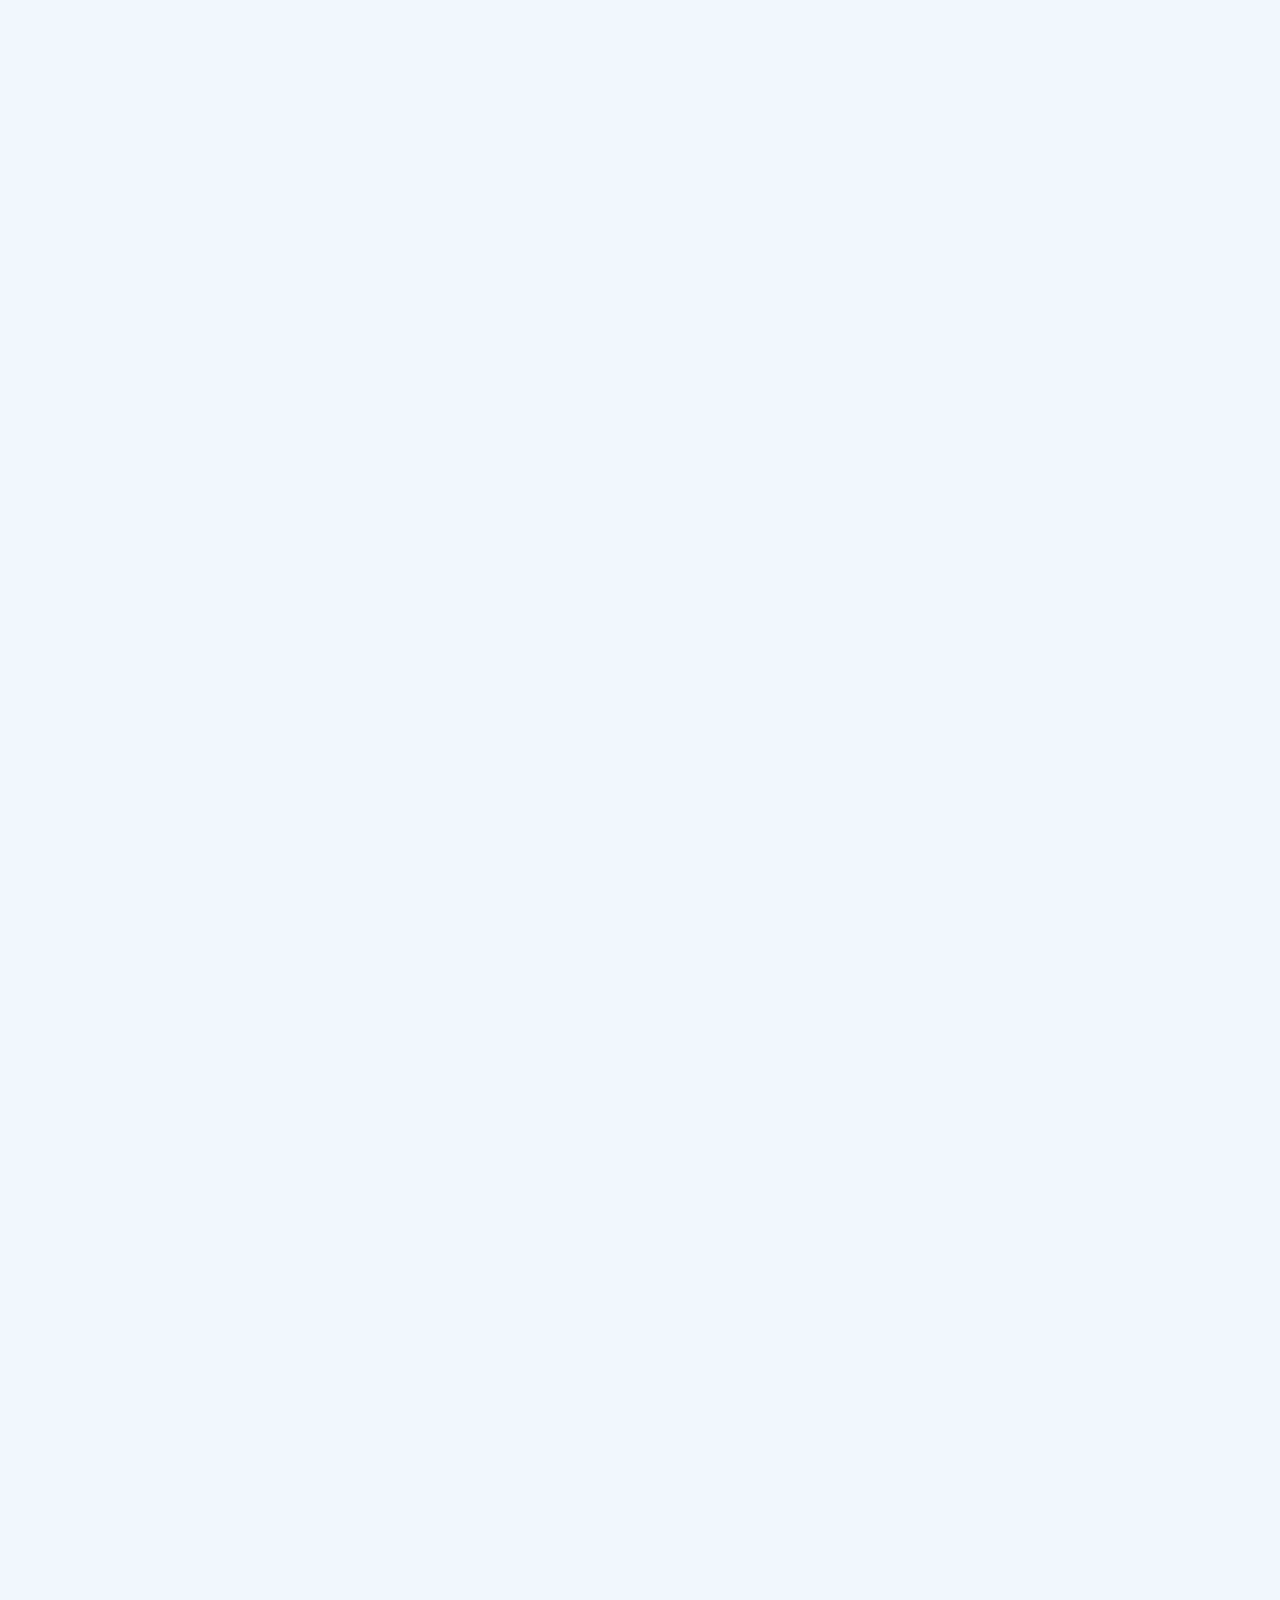
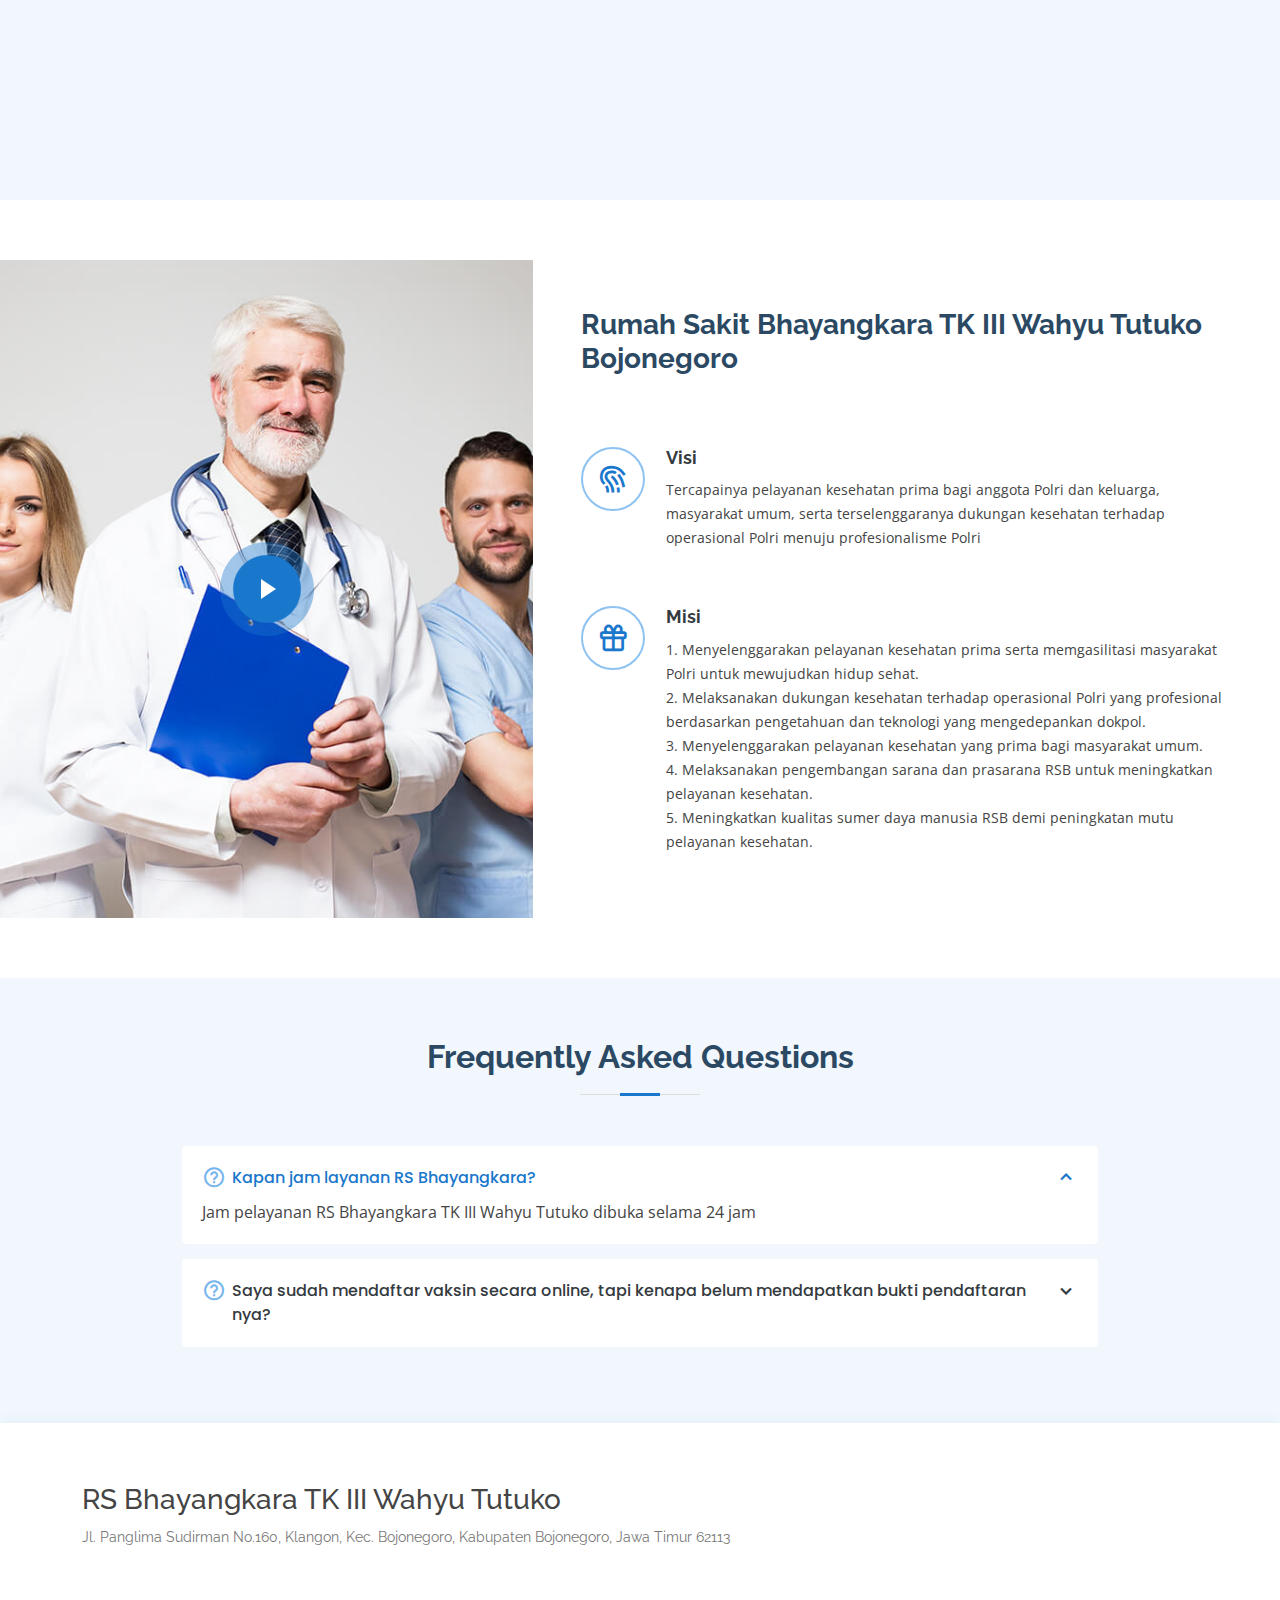
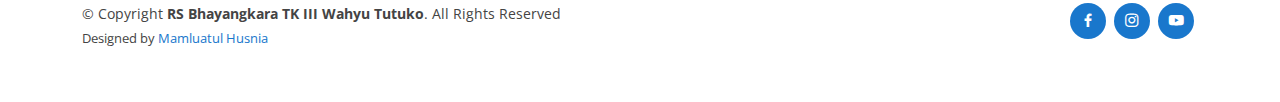
==== commit 20cf0544: "Update index2.html" ====
--- a/index2.html
+++ b/index2.html
@@ -87,16 +87,7 @@
     </div>
   </header><!-- End Header -->
 
-  <!-- ======= Hero Section ======= -->
-  <section id="hero" class="d-flex align-items-center">
-    <div class="container">
-      <!--<h1>Welcome to RS Bhayangkara </h1>
-      <h2>Stay Safe, Stay Healthy! </h2>
-      <a href="#about" class="btn-get-started scrollto">Get Started</a>-->
-    </div>
-  </section><!-- End Hero -->
-
-  <main id="main">
+  
 
     
 <!-- ======= Appointment Section ======= -->
